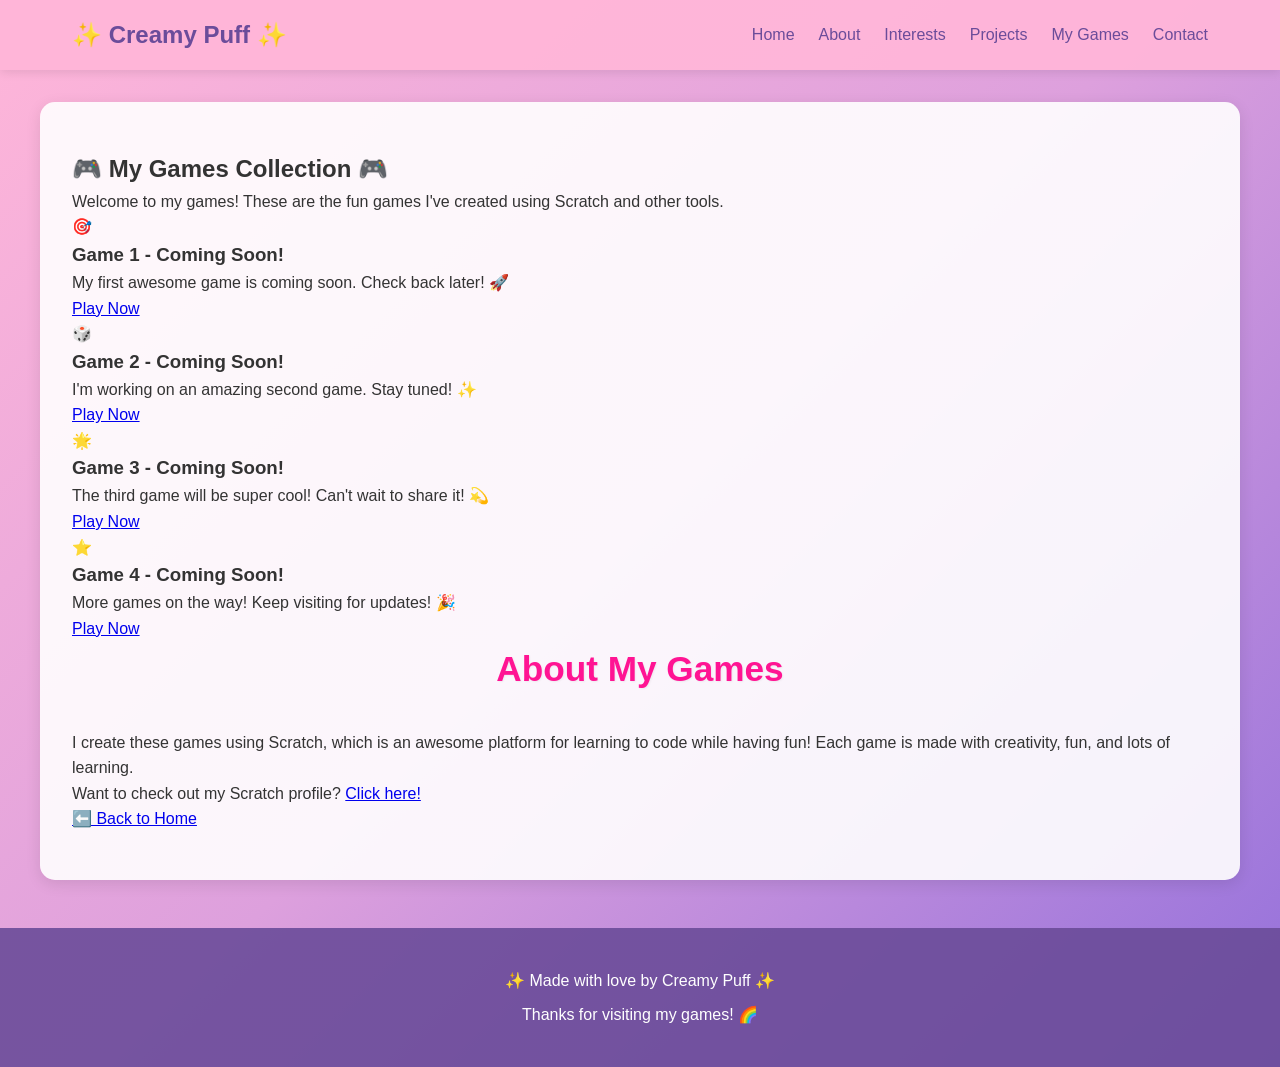
==== games.html @ a356117c "Create games.html - My Games page with same background" ====
<!DOCTYPE html>
<html lang="en">
<head>
    <meta charset="UTF-8">
    <meta name="viewport" content="width=device-width, initial-scale=1.0">
    <title>My Games - Creamy Puff's Gaming Hub</title>
    <link rel="stylesheet" href="style.css">
</head>
<body>
    <!-- NAVIGATION BAR -->
    <nav class="navbar">
        <div class="nav-container">
            <h1 class="logo">✨ Creamy Puff ✨</h1>
            <ul class="nav-links">
                <li><a href="index.html#home">Home</a></li>
                <li><a href="index.html#about">About</a></li>
                <li><a href="index.html#interests">Interests</a></li>
                <li><a href="index.html#projects">Projects</a></li>
                <li><a href="games.html">My Games</a></li>
                <li><a href="index.html#contact">Contact</a></li>
            </ul>
        </div>
    </nav>

    <!-- MY GAMES PAGE -->
    <section class="my-games-page">
        <h1>🎮 My Games Collection 🎮</h1>
        <p class="subtitle">Welcome to my games! These are the fun games I've created using Scratch and other tools.</p>
        
        <div class="games-grid">
            <div class="game-card">
                <div class="game-icon">🎯</div>
                <h3>Game 1 - Coming Soon!</h3>
                <p>My first awesome game is coming soon. Check back later! 🚀</p>
                <a href="#" class="game-link">Play Now</a>
            </div>

            <div class="game-card">
                <div class="game-icon">🎲</div>
                <h3>Game 2 - Coming Soon!</h3>
                <p>I'm working on an amazing second game. Stay tuned! ✨</p>
                <a href="#" class="game-link">Play Now</a>
            </div>

            <div class="game-card">
                <div class="game-icon">🌟</div>
                <h3>Game 3 - Coming Soon!</h3>
                <p>The third game will be super cool! Can't wait to share it! 💫</p>
                <a href="#" class="game-link">Play Now</a>
            </div>

            <div class="game-card">
                <div class="game-icon">⭐</div>
                <h3>Game 4 - Coming Soon!</h3>
                <p>More games on the way! Keep visiting for updates! 🎉</p>
                <a href="#" class="game-link">Play Now</a>
            </div>
        </div>

        <div class="games-info">
            <h2>About My Games</h2>
            <p>I create these games using Scratch, which is an awesome platform for learning to code while having fun! Each game is made with creativity, fun, and lots of learning.</p>
            <p>Want to check out my Scratch profile? <a href="https://scratch.mit.edu" target="_blank">Click here!</a></p>
            <a href="index.html" class="back-button">⬅️ Back to Home</a>
        </div>
    </section>

    <!-- FOOTER -->
    <footer class="footer">
        <p>✨ Made with love by Creamy Puff ✨</p>
        <p>Thanks for visiting my games! 🌈</p>
    </footer>

    <script src="script.js"></script>
</body>
</html>
---- style.css ----
/* ========================================
   CREAMY PUFF'S PERSONAL WEBSITE - STYLESHEET
   Pink-Purple Sunset Theme with Sparkles!
   ======================================== */

/* RESET AND GENERAL STYLES */
* {
    margin: 0;
    padding: 0;
    box-sizing: border-box;
}

body {
    font-family: 'Arial', 'Helvetica', sans-serif;
    line-height: 1.6;
    /* Gradient background: pink to purple sunset */
    background: linear-gradient(135deg, #FFB6D9 0%, #DDA0DD 50%, #9370DB 100%);
    min-height: 100vh;
    color: #333;
}

/* ========================================
   NAVIGATION BAR
   ======================================== */
.navbar {
    background: rgba(255, 182, 217, 0.95);
    padding: 1rem 0;
    position: sticky;
    top: 0;
    z-index: 100;
    box-shadow: 0 2px 10px rgba(0, 0, 0, 0.1);
}

.nav-container {
    max-width: 1200px;
    margin: 0 auto;
    padding: 0 2rem;
    display: flex;
    justify-content: space-between;
    align-items: center;
}

.logo {
    color: #6B4C9A;
    font-size: 1.5rem;
    font-weight: bold;
}

.nav-links {
    display: flex;
    list-style: none;
    gap: 1.5rem;
}

.nav-links a {
    color: #6B4C9A;
    text-decoration: none;
    font-weight: 500;
    transition: 0.3s ease;
}

.nav-links a:hover {
    color: #FF1493;
    transform: scale(1.1);
}

/* ========================================
   HERO SECTION
   ======================================== */
.hero {
    position: relative;
    text-align: center;
    padding: 6rem 2rem;
    min-height: 500px;
    display: flex;
    align-items: center;
    justify-content: center;
    overflow: hidden;
}

/* Sparkles animation */
.sparkles {
    position: absolute;
    font-size: 2rem;
    animation: float 3s ease-in-out infinite;
    opacity: 0.8;
}

.sparkles:nth-child(1) { top: 20%; left: 10%; animation-delay: 0s; }
.sparkles:nth-child(2) { top: 60%; right: 15%; animation-delay: 1s; }
.sparkles:nth-child(3) { bottom: 20%; left: 50%; animation-delay: 2s; }

@keyframes float {
    0%, 100% { transform: translateY(0px); }
    50% { transform: translateY(-20px); }
}

.hero-content {
    position: relative;
    z-index: 2;
    background: rgba(255, 255, 255, 0.9);
    padding: 3rem;
    border-radius: 20px;
    box-shadow: 0 8px 32px rgba(0, 0, 0, 0.1);
    max-width: 600px;
}

.hero-title {
    font-size: 3rem;
    color: #FF1493;
    margin-bottom: 1rem;
    text-shadow: 2px 2px 4px rgba(0, 0, 0, 0.1);
}

.hero-subtitle {
    font-size: 1.3rem;
    color: #6B4C9A;
    margin-bottom: 1rem;
}

.hero-description {
    font-size: 1rem;
    color: #666;
    margin-bottom: 2rem;
}

.cta-button {
    display: inline-block;
    background: linear-gradient(135deg, #FF1493, #DDA0DD);
    color: white;
    padding: 0.8rem 2rem;
    border-radius: 50px;
    text-decoration: none;
    font-weight: bold;
    transition: 0.3s ease;
    box-shadow: 0 4px 15px rgba(255, 20, 147, 0.4);
}

.cta-button:hover {
    transform: scale(1.05);
    box-shadow: 0 6px 20px rgba(255, 20, 147, 0.6);
}

/* ========================================
   GENERAL SECTION STYLES
   ======================================== */
section {
    max-width: 1200px;
    margin: 2rem auto;
    padding: 3rem 2rem;
    background: rgba(255, 255, 255, 0.9);
    border-radius: 15px;
    box-shadow: 0 4px 15px rgba(0, 0, 0, 0.1);
}

section h2 {
    font-size: 2.2rem;
    color: #FF1493;
    margin-bottom: 2rem;
    text-align: center;
    text-shadow: 1px 1px 2px rgba(0, 0, 0, 0.05);
}

/* ========================================
   ABOUT ME SECTION
   ======================================== */
.about {
    text-align: center;
}

.about-content p {
    font-size: 1.1rem;
    color: #555;
    margin-bottom: 1rem;
    line-height: 1.8;
}

/* ========================================
   INTERESTS SECTION
   ======================================== */
.interests-grid {
    display: grid;
    grid-template-columns: repeat(auto-fit, minmax(250px, 1fr));
    gap: 2rem;
}

.interest-card {
    background: linear-gradient(135deg, #FFE4F5, #E6D5F5);
    padding: 2rem;
    border-radius: 15px;
    text-align: center;
    transition: 0.3s ease;
    border: 2px solid #DDA0DD;
}

.interest-card:hover {
    transform: translateY(-5px);
    box-shadow: 0 8px 20px rgba(255, 20, 147, 0.2);
}

.interest-emoji {
    font-size: 3rem;
    display: block;
    margin-bottom: 1rem;
}

.interest-card h3 {
    color: #6B4C9A;
    margin-bottom: 0.5rem;
}

.interest-card p {
    color: #666;
    font-size: 0.95rem;
}

/* ========================================
   PROJECTS SECTION
   ======================================== */
.projects-grid {
    display: grid;
    grid-template-columns: repeat(auto-fit, minmax(280px, 1fr));
    gap: 2rem;
}

.project-card {
    background: linear-gradient(135deg, #FFB6D9, #E6C7E6);
    padding: 2rem;
    border-radius: 15px;
    text-align: center;
    transition: 0.3s ease;
    border: 2px solid #FF1493;
}

.project-card:hover {
    transform: scale(1.05);
    box-shadow: 0 10px 25px rgba(255, 20, 147, 0.3);
}

.project-icon {
    font-size: 3rem;
    margin-bottom: 1rem;
}

.project-card h3 {
    color: #6B4C9A;
    margin-bottom: 0.5rem;
}

.project-card p {
    color: #666;
    margin-bottom: 1rem;
}

.project-link {
    display: inline-block;
    background: #FF1493;
    color: white;
    padding: 0.6rem 1.5rem;
    border-radius: 25px;
    text-decoration: none;
    font-weight: bold;
    transition: 0.3s ease;
}

.project-link:hover {
    background: #6B4C9A;
    transform: scale(1.1);
}

/* ========================================
   LEARNING JOURNAL SECTION
   ======================================== */
.journal-entries {
    display: grid;
    gap: 2rem;
}

.journal-entry {
    background: linear-gradient(135deg, #FFF0F7, #F0E6F5);
    padding: 2rem;
    border-radius: 15px;
    border-left: 5px solid #FF1493;
    transition: 0.3s ease;
}

.journal-entry:hover {
    box-shadow: 0 6px 20px rgba(255, 20, 147, 0.2);
    transform: translateX(5px);
}

.entry-date {
    color: #6B4C9A;
    font-weight: bold;
    margin-bottom: 0.5rem;
    font-size: 0.95rem;
}

.journal-entry h3 {
    color: #FF1493;
    margin-bottom: 0.8rem;
}

.journal-entry p {
    color: #666;
    line-height: 1.7;
}

/* ========================================
   CONTACT SECTION
   ======================================== */
.contact {
    text-align: center;
}

.contact-content {
    margin-top: 2rem;
}

.contact-content p {
    font-size: 1.1rem;
    color: #666;
    margin-bottom: 2rem;
}

.contact-links {
    display: flex;
    flex-wrap: wrap;
    gap: 1rem;
    justify-content: center;
    margin-bottom: 2rem;
}

.contact-btn {
    background: linear-gradient(135deg, #FF1493, #DDA0DD);
    color: white;
    padding: 0.8rem 1.8rem;
    border-radius: 50px;
    text-decoration: none;
    font-weight: bold;
    transition: 0.3s ease;
    box-shadow: 0 4px 15px rgba(255, 20, 147, 0.3);
}

.contact-btn:hover {
    transform: translateY(-3px);
    box-shadow: 0 6px 20px rgba(255, 20, 147, 0.5);
}

.safety-note {
    background: #FFE4F5;
    padding: 1.5rem;
    border-radius: 10px;
    color: #6B4C9A;
    font-weight: 500;
    border: 2px solid #DDA0DD;
}

/* ========================================
   FOOTER
   ======================================== */
.footer {
    background: rgba(107, 76, 154, 0.9);
    color: white;
    text-align: center;
    padding: 2rem;
    margin-top: 3rem;
}

.footer p {
    margin: 0.5rem 0;
    font-size: 1rem;
}

/* ========================================
   MOBILE RESPONSIVE
   ======================================== */
@media (max-width: 768px) {
    .nav-links {
        gap: 0.8rem;
        font-size: 0.9rem;
    }

    .hero-title {
        font-size: 2rem;
    }

    .hero-subtitle {
        font-size: 1rem;
    }

    section {
        margin: 1rem auto;
        padding: 2rem 1rem;
    }

    section h2 {
        font-size: 1.8rem;
    }

    .interests-grid,
    .projects-grid {
        grid-template-columns: 1fr;
    }

    .contact-links {
        flex-direction: column;
        align-items: center;
    }

    .contact-btn {
        width: 100%;
        max-width: 300px;
    }
}

@media (max-width: 480px) {
    .nav-container {
        flex-direction: column;
        gap: 1rem;
    }

    .logo {
        font-size: 1.2rem;
    }

    .nav-links {
        flex-direction: column;
        gap: 0.5rem;
        text-align: center;
    }

    .hero {
        padding: 3rem 1rem;
        min-height: auto;
    }

    .hero-content {
        padding: 2rem 1rem;
    }

    .hero-title {
        font-size: 1.5rem;
    }
}
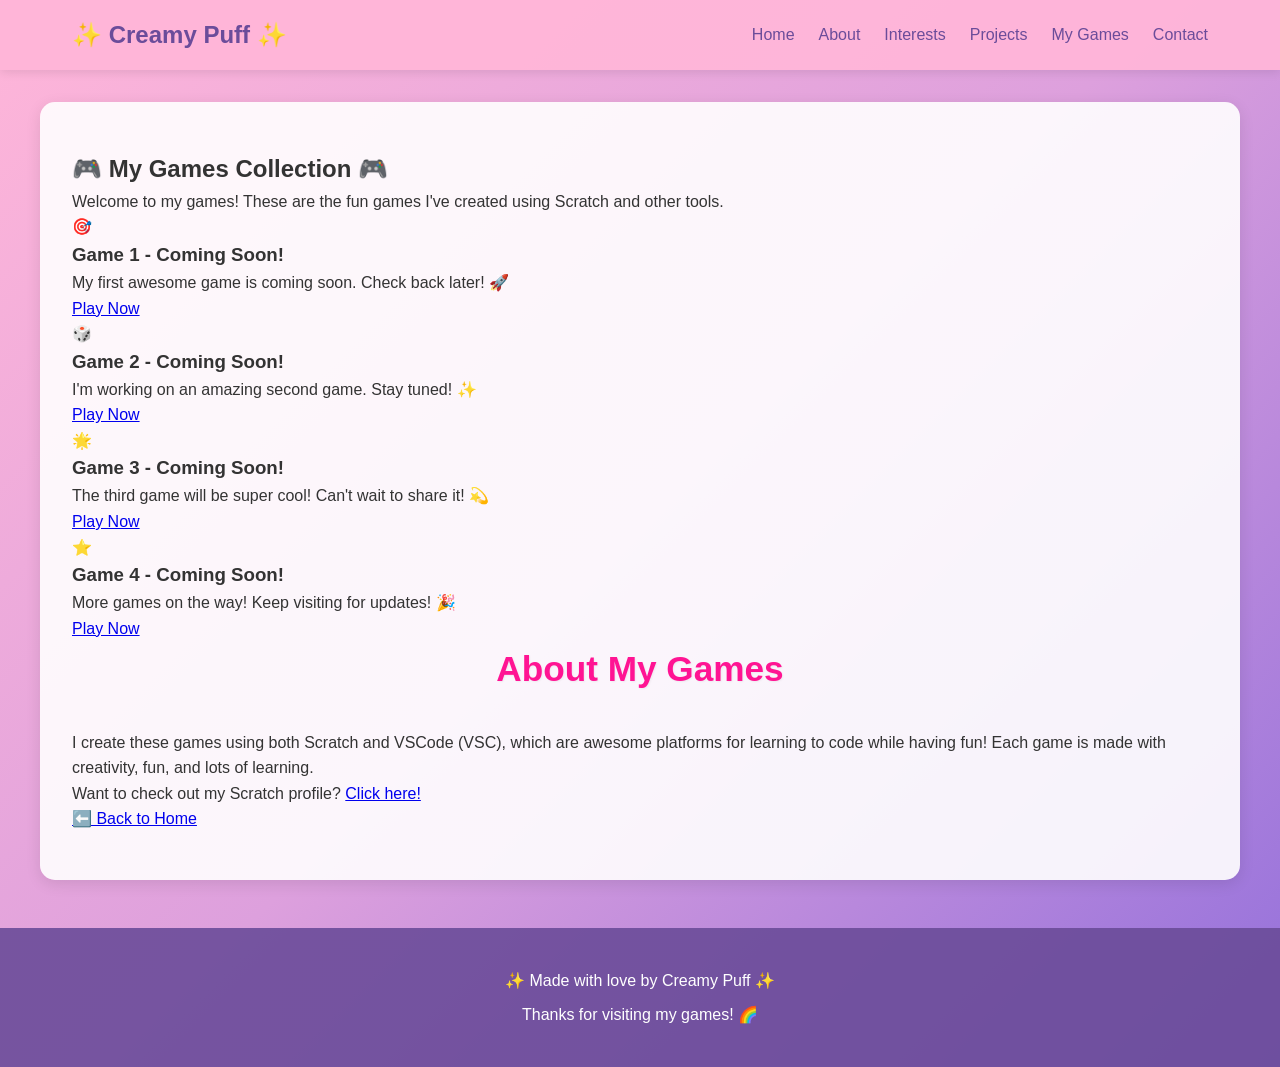
==== commit 74e4b3fd: "Update About My Games to mention both Scratch and VSCode" ====
--- a/games.html
+++ b/games.html
@@ -59,7 +59,7 @@
 
         <div class="games-info">
             <h2>About My Games</h2>
-            <p>I create these games using Scratch, which is an awesome platform for learning to code while having fun! Each game is made with creativity, fun, and lots of learning.</p>
+            <p>I create these games using both Scratch and VSCode (VSC), which are awesome platforms for learning to code while having fun! Each game is made with creativity, fun, and lots of learning.</p>
             <p>Want to check out my Scratch profile? <a href="https://scratch.mit.edu" target="_blank">Click here!</a></p>
             <a href="index.html" class="back-button">⬅️ Back to Home</a>
         </div>
